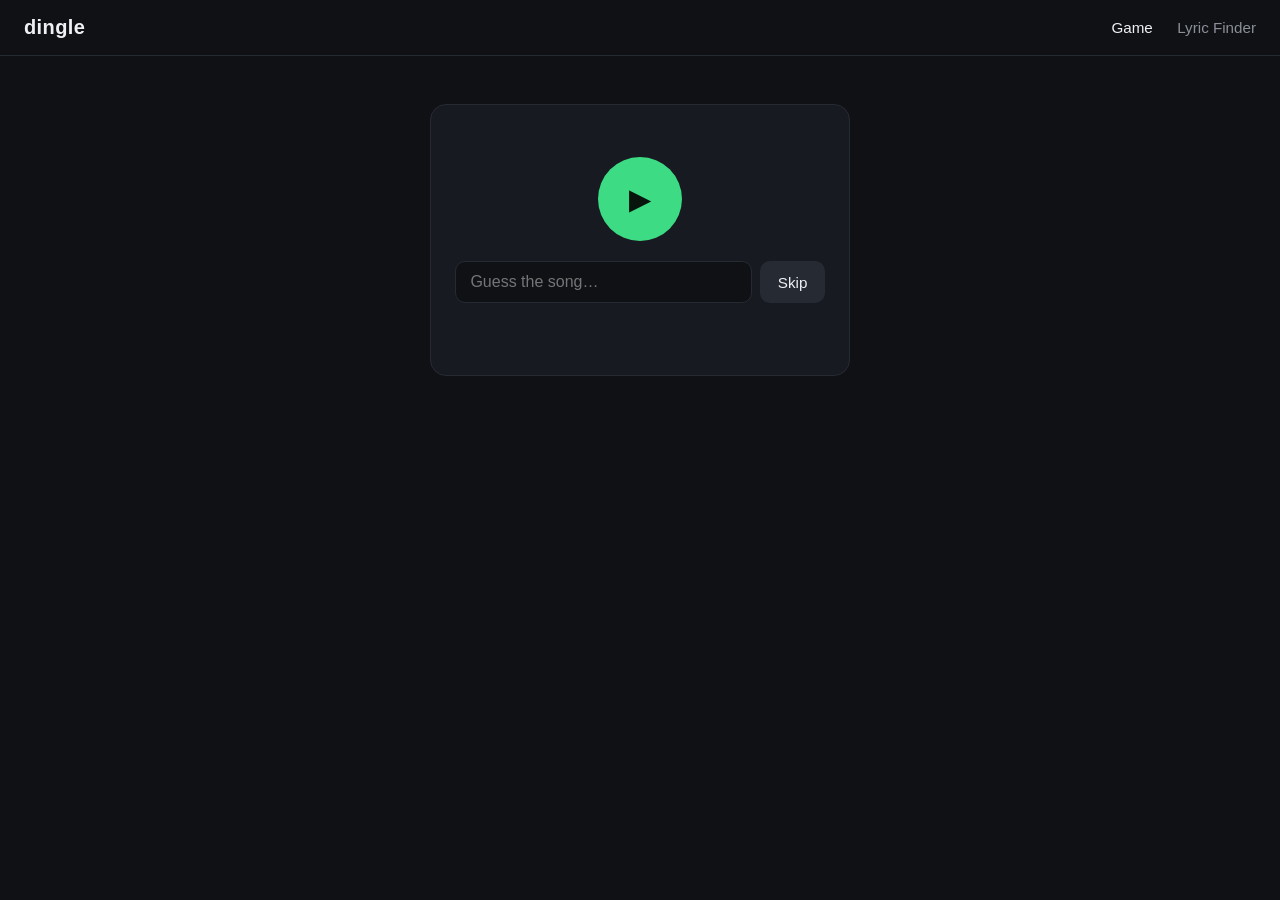
==== frontend/index.html @ 854626ac "initial build" ====
<!doctype html>
<html lang="en">
<head>
<meta charset="utf-8">
<meta name="viewport" content="width=device-width, initial-scale=1">
<title>dingle</title>
<link rel="stylesheet" href="style.css">
</head>
<body>
<header class="topbar">
  <span class="brand">dingle</span>
  <nav>
    <a href="index.html" class="active">Game</a>
    <a href="lyrics.html">Lyric Finder</a>
  </nav>
</header>

<main class="card">
  <div class="attempts" id="attempts"></div>

  <button id="playBtn" class="play-btn" aria-label="Play snippet">▶</button>

  <div class="guess-row">
    <div class="guess-field">
      <input id="guessInput" type="text" placeholder="Guess the song…" autocomplete="off">
      <ul id="suggestions" class="suggestions hidden"></ul>
    </div>
    <button id="skipBtn" class="secondary-btn">Skip</button>
  </div>

  <div id="feedback" class="feedback"></div>

  <div id="reveal" class="reveal hidden">
    <img id="revealCover" alt="">
    <div>
      <div id="revealTitle" class="reveal-title"></div>
      <div id="revealArtist" class="reveal-artist"></div>
    </div>
  </div>

  <button id="nextBtn" class="primary-btn hidden">Next song</button>
</main>

<audio id="player" preload="auto"></audio>
<script src="app.js"></script>
</body>
</html>
---- frontend/style.css ----
:root {
  --bg: #0f1115;
  --card: #171a21;
  --accent: #3ddc84;
  --text: #eef0f3;
  --muted: #8a8f98;
  --danger: #e5484d;
  --border: #262a33;
}

* { box-sizing: border-box; }

body {
  margin: 0;
  background: var(--bg);
  color: var(--text);
  font-family: -apple-system, BlinkMacSystemFont, "Segoe UI", sans-serif;
  min-height: 100vh;
}

.topbar {
  display: flex;
  align-items: center;
  justify-content: space-between;
  padding: 1rem 1.5rem;
  border-bottom: 1px solid var(--border);
}

.brand {
  font-weight: 700;
  font-size: 1.25rem;
  letter-spacing: 0.02em;
}

.topbar nav a {
  color: var(--muted);
  text-decoration: none;
  margin-left: 1.25rem;
  font-size: 0.95rem;
}

.topbar nav a.active,
.topbar nav a:hover {
  color: var(--text);
}

.card {
  max-width: 420px;
  margin: 3rem auto;
  padding: 2rem 1.5rem;
  background: var(--card);
  border: 1px solid var(--border);
  border-radius: 16px;
  display: flex;
  flex-direction: column;
  align-items: center;
  gap: 1.25rem;
}

.attempts {
  display: flex;
  gap: 0.4rem;
}

.attempts .pip {
  width: 28px;
  height: 6px;
  border-radius: 3px;
  background: var(--border);
}

.attempts .pip.used { background: var(--danger); }
.attempts .pip.success { background: var(--accent); }

.play-btn {
  width: 84px;
  height: 84px;
  border-radius: 50%;
  border: none;
  background: var(--accent);
  color: #08150d;
  font-size: 1.8rem;
  cursor: pointer;
}

.play-btn:disabled { opacity: 0.5; cursor: default; }

.guess-row {
  width: 100%;
  display: flex;
  gap: 0.5rem;
}

.guess-field {
  position: relative;
  flex: 1;
}

input[type="text"] {
  width: 100%;
  padding: 0.7rem 0.9rem;
  border-radius: 10px;
  border: 1px solid var(--border);
  background: #0f1115;
  color: var(--text);
  font-size: 1rem;
}

.suggestions {
  position: absolute;
  top: calc(100% + 4px);
  left: 0;
  right: 0;
  background: var(--card);
  border: 1px solid var(--border);
  border-radius: 10px;
  list-style: none;
  margin: 0;
  padding: 0.25rem;
  max-height: 220px;
  overflow-y: auto;
  z-index: 10;
}

.suggestions li {
  padding: 0.5rem 0.6rem;
  border-radius: 8px;
  cursor: pointer;
  font-size: 0.9rem;
}

.suggestions li:hover { background: var(--border); }

.hidden { display: none !important; }

.primary-btn, .secondary-btn {
  padding: 0.7rem 1.1rem;
  border-radius: 10px;
  border: none;
  font-size: 0.95rem;
  cursor: pointer;
}

.primary-btn { background: var(--accent); color: #08150d; width: 100%; }
.secondary-btn { background: var(--border); color: var(--text); }

.feedback {
  min-height: 1.2rem;
  font-size: 0.9rem;
  color: var(--muted);
}

.feedback.correct { color: var(--accent); }
.feedback.wrong { color: var(--danger); }

.reveal {
  display: flex;
  align-items: center;
  gap: 0.75rem;
  width: 100%;
}

.reveal img {
  width: 56px;
  height: 56px;
  border-radius: 8px;
}

.reveal-title { font-weight: 600; }
.reveal-artist { color: var(--muted); font-size: 0.9rem; }

.hint { color: var(--muted); font-size: 0.9rem; margin: 0; }

.results {
  list-style: none;
  margin: 0;
  padding: 0;
  width: 100%;
  display: flex;
  flex-direction: column;
  gap: 0.5rem;
}

.results li {
  display: flex;
  align-items: center;
  gap: 0.75rem;
  padding: 0.5rem;
  border: 1px solid var(--border);
  border-radius: 10px;
}

.results img {
  width: 44px;
  height: 44px;
  border-radius: 6px;
}
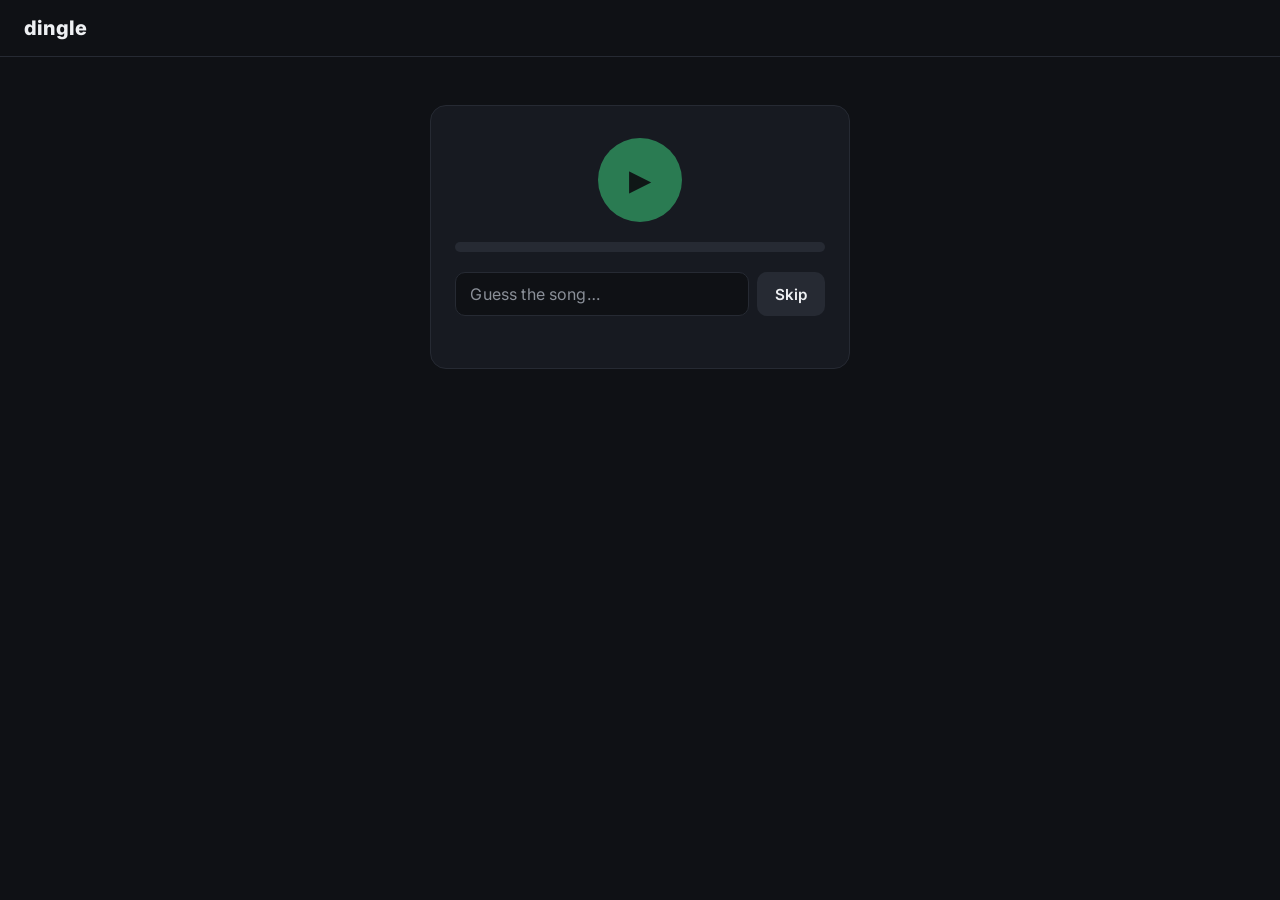
==== commit 02694e95: "youtube playback and updated UI" ====
--- a/frontend/index.html
+++ b/frontend/index.html
@@ -4,21 +4,24 @@
 <meta charset="utf-8">
 <meta name="viewport" content="width=device-width, initial-scale=1">
 <title>dingle</title>
+<link rel="preconnect" href="https://fonts.googleapis.com">
+<link rel="preconnect" href="https://fonts.gstatic.com" crossorigin>
+<link href="https://fonts.googleapis.com/css2?family=Inter:wght@400;500;600;700;800&display=swap" rel="stylesheet">
 <link rel="stylesheet" href="style.css">
 </head>
 <body>
 <header class="topbar">
   <span class="brand">dingle</span>
-  <nav>
-    <a href="index.html" class="active">Game</a>
-    <a href="lyrics.html">Lyric Finder</a>
-  </nav>
 </header>
 
 <main class="card">
-  <div class="attempts" id="attempts"></div>
+  <button id="playBtn" class="play-btn" aria-label="Play snippet">▶</button>
 
-  <button id="playBtn" class="play-btn" aria-label="Play snippet">▶</button>
+  <div id="progressBar" class="progress-bar">
+    <div id="progressTarget" class="progress-target"></div>
+    <div id="progressFill" class="progress-fill"></div>
+    <div id="progressTicks" class="progress-ticks"></div>
+  </div>
 
   <div class="guess-row">
     <div class="guess-field">
@@ -28,20 +31,25 @@
     <button id="skipBtn" class="secondary-btn">Skip</button>
   </div>
 
-  <div id="feedback" class="feedback"></div>
+  <div id="revealSection" class="reveal-section">
+    <div class="reveal-section-inner">
+      <div id="reveal" class="reveal">
+        <img id="revealCover" alt="">
+        <div>
+          <div id="revealTitle" class="reveal-title"></div>
+          <div id="revealArtist" class="reveal-artist"></div>
+        </div>
+        <button id="retryAudioBtn" class="remove-btn" title="Wrong audio — try another match">🔄</button>
+        <button id="removeSongBtn" class="remove-btn" title="Remove this song from the pool">✕</button>
+      </div>
 
-  <div id="reveal" class="reveal hidden">
-    <img id="revealCover" alt="">
-    <div>
-      <div id="revealTitle" class="reveal-title"></div>
-      <div id="revealArtist" class="reveal-artist"></div>
+      <button id="nextBtn" class="primary-btn">Next song</button>
     </div>
   </div>
-
-  <button id="nextBtn" class="primary-btn hidden">Next song</button>
 </main>
 
-<audio id="player" preload="auto"></audio>
+<div id="ytPlayer" class="yt-player"></div>
+<script src="https://www.youtube.com/iframe_api"></script>
 <script src="app.js"></script>
 </body>
 </html>
--- a/frontend/style.css
+++ b/frontend/style.css
@@ -4,44 +4,41 @@
   --accent: #3ddc84;
   --text: #eef0f3;
   --muted: #8a8f98;
-  --danger: #e5484d;
   --border: #262a33;
 }
 
 * { box-sizing: border-box; }
+
+.yt-player {
+  position: fixed;
+  bottom: 0;
+  left: 0;
+  width: 1px;
+  height: 1px;
+  overflow: hidden;
+  opacity: 0;
+  pointer-events: none;
+}
 
 body {
   margin: 0;
   background: var(--bg);
   color: var(--text);
-  font-family: -apple-system, BlinkMacSystemFont, "Segoe UI", sans-serif;
+  font-family: "Inter", -apple-system, BlinkMacSystemFont, "Segoe UI", sans-serif;
   min-height: 100vh;
 }
 
 .topbar {
   display: flex;
   align-items: center;
-  justify-content: space-between;
   padding: 1rem 1.5rem;
   border-bottom: 1px solid var(--border);
 }
 
 .brand {
-  font-weight: 700;
+  font-weight: 800;
   font-size: 1.25rem;
-  letter-spacing: 0.02em;
-}
-
-.topbar nav a {
-  color: var(--muted);
-  text-decoration: none;
-  margin-left: 1.25rem;
-  font-size: 0.95rem;
-}
-
-.topbar nav a.active,
-.topbar nav a:hover {
-  color: var(--text);
+  letter-spacing: 0.01em;
 }
 
 .card {
@@ -56,21 +53,6 @@
   align-items: center;
   gap: 1.25rem;
 }
-
-.attempts {
-  display: flex;
-  gap: 0.4rem;
-}
-
-.attempts .pip {
-  width: 28px;
-  height: 6px;
-  border-radius: 3px;
-  background: var(--border);
-}
-
-.attempts .pip.used { background: var(--danger); }
-.attempts .pip.success { background: var(--accent); }
 
 .play-btn {
   width: 84px;
@@ -81,9 +63,73 @@
   color: #08150d;
   font-size: 1.8rem;
   cursor: pointer;
+  transition: transform 0.15s ease;
 }
 
 .play-btn:disabled { opacity: 0.5; cursor: default; }
+.play-btn:active { transform: scale(0.92); }
+
+.play-btn.playing {
+  animation: pulse 1s ease-in-out infinite;
+}
+
+@keyframes pulse {
+  0%, 100% { box-shadow: 0 0 0 0 rgba(61, 220, 132, 0.5); }
+  50% { box-shadow: 0 0 0 10px rgba(61, 220, 132, 0); }
+}
+
+.progress-bar {
+  position: relative;
+  width: 100%;
+  height: 10px;
+  background: var(--border);
+  border-radius: 999px;
+  overflow: hidden;
+  transition: opacity 0.32s ease;
+}
+
+.progress-bar.leaving {
+  opacity: 0;
+}
+
+.progress-target {
+  position: absolute;
+  top: 0;
+  bottom: 0;
+  left: 0;
+  width: 0%;
+  background: rgba(255, 255, 255, 0.1);
+}
+
+.progress-fill {
+  position: relative;
+  height: 100%;
+  width: 0%;
+  background: var(--accent);
+}
+
+.progress-fill.smooth {
+  transition: width 0.15s linear;
+}
+
+.progress-fill.full {
+  border-top-right-radius: 999px;
+  border-bottom-right-radius: 999px;
+}
+
+.progress-ticks {
+  position: absolute;
+  inset: 0;
+}
+
+.progress-tick {
+  position: absolute;
+  top: 0;
+  bottom: 0;
+  width: 2px;
+  background: var(--card);
+  transform: translateX(-1px);
+}
 
 .guess-row {
   width: 100%;
@@ -103,7 +149,22 @@
   border: 1px solid var(--border);
   background: #0f1115;
   color: var(--text);
+  font-family: inherit;
   font-size: 1rem;
+  font-weight: 500;
+  letter-spacing: 0.01em;
+  transition: border-color 0.15s ease, box-shadow 0.15s ease;
+}
+
+input[type="text"]::placeholder {
+  color: var(--muted);
+  font-weight: 400;
+}
+
+input[type="text"]:focus {
+  outline: none;
+  border-color: var(--accent);
+  box-shadow: 0 0 0 3px rgba(61, 220, 132, 0.15);
 }
 
 .suggestions {
@@ -127,6 +188,8 @@
   border-radius: 8px;
   cursor: pointer;
   font-size: 0.9rem;
+  font-weight: 500;
+  transition: background 0.1s ease;
 }
 
 .suggestions li:hover { background: var(--border); }
@@ -137,21 +200,19 @@
   padding: 0.7rem 1.1rem;
   border-radius: 10px;
   border: none;
+  font-family: inherit;
   font-size: 0.95rem;
-  cursor: pointer;
+  font-weight: 600;
+  letter-spacing: 0.01em;
+  cursor: pointer;
+  transition: filter 0.15s ease, background 0.15s ease, transform 0.1s ease;
 }
 
 .primary-btn { background: var(--accent); color: #08150d; width: 100%; }
+.primary-btn:hover { filter: brightness(1.08); }
 .secondary-btn { background: var(--border); color: var(--text); }
-
-.feedback {
-  min-height: 1.2rem;
-  font-size: 0.9rem;
-  color: var(--muted);
-}
-
-.feedback.correct { color: var(--accent); }
-.feedback.wrong { color: var(--danger); }
+.secondary-btn:hover { background: #323744; }
+.primary-btn:active, .secondary-btn:active { transform: scale(0.97); }
 
 .reveal {
   display: flex;
@@ -166,32 +227,69 @@
   border-radius: 8px;
 }
 
-.reveal-title { font-weight: 600; }
-.reveal-artist { color: var(--muted); font-size: 0.9rem; }
-
-.hint { color: var(--muted); font-size: 0.9rem; margin: 0; }
-
-.results {
-  list-style: none;
-  margin: 0;
-  padding: 0;
-  width: 100%;
+.reveal-title { font-weight: 600; font-size: 1.02rem; }
+.reveal-artist { color: var(--muted); font-size: 0.9rem; font-weight: 500; }
+
+/* The reveal + next-song button used to just display:none in and out, which
+   snapped the whole card's height instantly. Wrapping them in a grid row
+   that animates between 0fr and 1fr lets the actual box height (not just
+   opacity) collapse and expand smoothly — the standard trick for animating
+   "auto" height in CSS. overflow:hidden clips the content while collapsed;
+   min-height:0 on the inner wrapper is what lets the row actually reach 0. */
+.reveal-section {
+  width: 100%;
+  overflow: hidden;
+  display: grid;
+  grid-template-rows: 0fr;
+  transition: grid-template-rows 0.36s cubic-bezier(0.4, 0, 0.2, 1);
+}
+
+.reveal-section.expanded {
+  grid-template-rows: 1fr;
+}
+
+.reveal-section-inner {
   display: flex;
   flex-direction: column;
-  gap: 0.5rem;
-}
-
-.results li {
-  display: flex;
-  align-items: center;
-  gap: 0.75rem;
-  padding: 0.5rem;
-  border: 1px solid var(--border);
-  border-radius: 10px;
-}
-
-.results img {
-  width: 44px;
-  height: 44px;
-  border-radius: 6px;
-}
+  gap: 1.25rem;
+  min-height: 0;
+  opacity: 0;
+  transform: translateY(-8px);
+  transition: opacity 0.28s ease, transform 0.28s ease;
+}
+
+.reveal-section.expanded .reveal-section-inner {
+  opacity: 1;
+  transform: translateY(0);
+  transition-delay: 0.08s;
+}
+
+@keyframes revealPopIn {
+  0% { opacity: 0; transform: scale(0.55) rotate(-8deg); }
+  65% { opacity: 1; transform: scale(1.08) rotate(2deg); }
+  100% { opacity: 1; transform: scale(1) rotate(0deg); }
+}
+
+/* The cover art gets an extra little bounce on top of the section's own
+   fade-in, so the correct answer feels like a small reward, not just a
+   panel sliding open. */
+.reveal-section.expanded .reveal img {
+  animation: revealPopIn 0.5s cubic-bezier(0.34, 1.56, 0.64, 1) both;
+  animation-delay: 0.16s;
+}
+
+.remove-btn {
+  margin-left: auto;
+  width: 32px;
+  height: 32px;
+  flex-shrink: 0;
+  border: none;
+  border-radius: 50%;
+  background: var(--border);
+  color: var(--muted);
+  cursor: pointer;
+  font-size: 0.9rem;
+}
+
+.remove-btn:hover { background: #3a1f24; color: #ff8a8a; }
+.remove-btn:disabled { opacity: 0.5; cursor: default; }
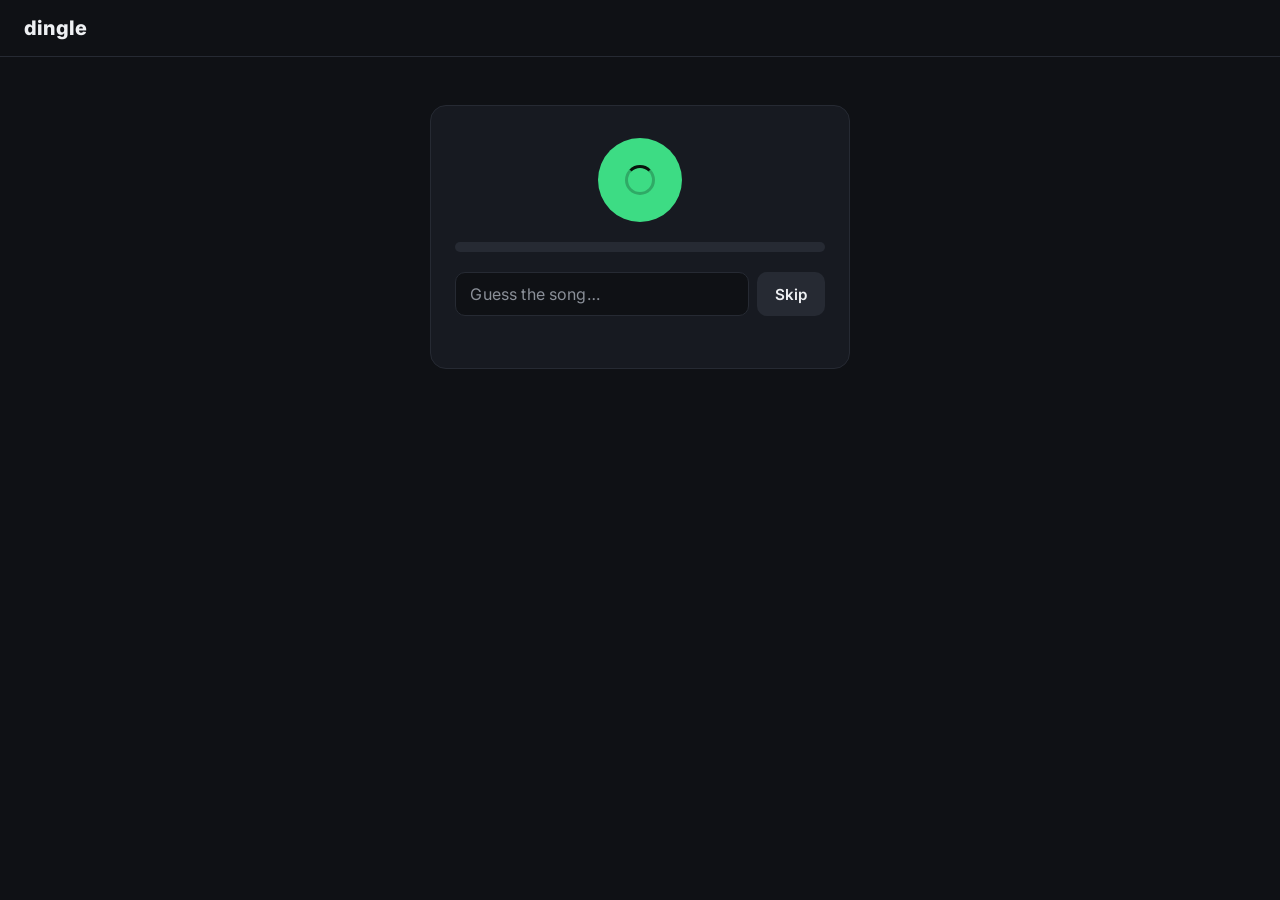
==== commit 78dd14e6: "fix offset playback accuracy, spinner, preload art" ====
--- a/frontend/index.html
+++ b/frontend/index.html
@@ -15,7 +15,10 @@
 </header>
 
 <main class="card">
-  <button id="playBtn" class="play-btn" aria-label="Play snippet">▶</button>
+  <button id="playBtn" class="play-btn" aria-label="Play snippet">
+    <span id="playIcon" class="play-icon">▶</span>
+    <span class="play-spinner"></span>
+  </button>
 
   <div id="progressBar" class="progress-bar">
     <div id="progressTarget" class="progress-target"></div>
@@ -43,6 +46,19 @@
         <button id="removeSongBtn" class="remove-btn" title="Remove this song from the pool">✕</button>
       </div>
 
+      <div class="offset-editor">
+        <div class="offset-top-row">
+          <span class="offset-label">Snippet start: <span id="offsetValue">0.0s</span></span>
+          <button id="previewFirstHintBtn" class="offset-btn" title="Play exactly what the first hint sounds like">▶ 0.2s hint</button>
+        </div>
+        <div class="offset-controls">
+          <button id="offsetMinusBig" class="offset-btn" title="-0.5s">−0.5</button>
+          <button id="offsetMinus" class="offset-btn" title="-0.1s">−0.1</button>
+          <button id="offsetPlus" class="offset-btn" title="+0.1s">+0.1</button>
+          <button id="offsetPlusBig" class="offset-btn" title="+0.5s">+0.5</button>
+        </div>
+      </div>
+
       <button id="nextBtn" class="primary-btn">Next song</button>
     </div>
   </div>
--- a/frontend/style.css
+++ b/frontend/style.css
@@ -64,6 +64,9 @@
   font-size: 1.8rem;
   cursor: pointer;
   transition: transform 0.15s ease;
+  display: flex;
+  align-items: center;
+  justify-content: center;
 }
 
 .play-btn:disabled { opacity: 0.5; cursor: default; }
@@ -76,6 +79,32 @@
 @keyframes pulse {
   0%, 100% { box-shadow: 0 0 0 0 rgba(61, 220, 132, 0.5); }
   50% { box-shadow: 0 0 0 10px rgba(61, 220, 132, 0); }
+}
+
+.play-spinner { display: none; }
+
+/* Loading (round fetching / offset priming): swap the icon for a spinner and
+   keep the button at full opacity so the spinner itself reads as "working",
+   not "disabled/dead" the way the plain dimmed state does. */
+.play-btn.loading {
+  opacity: 1;
+  cursor: wait;
+}
+
+.play-btn.loading .play-icon { display: none; }
+
+.play-btn.loading .play-spinner {
+  display: block;
+  width: 30px;
+  height: 30px;
+  border: 3px solid rgba(8, 21, 13, 0.25);
+  border-top-color: #08150d;
+  border-radius: 50%;
+  animation: spin 0.7s linear infinite;
+}
+
+@keyframes spin {
+  to { transform: rotate(360deg); }
 }
 
 .progress-bar {
@@ -293,3 +322,53 @@
 
 .remove-btn:hover { background: #3a1f24; color: #ff8a8a; }
 .remove-btn:disabled { opacity: 0.5; cursor: default; }
+
+.offset-editor {
+  display: flex;
+  flex-direction: column;
+  gap: 0.5rem;
+  width: 100%;
+  padding: 0.6rem 0.75rem;
+  background: rgba(255, 255, 255, 0.03);
+  border: 1px solid var(--border);
+  border-radius: 10px;
+}
+
+.offset-top-row {
+  display: flex;
+  align-items: center;
+  justify-content: space-between;
+  gap: 0.5rem;
+}
+
+.offset-label {
+  font-size: 0.85rem;
+  color: var(--muted);
+  font-weight: 500;
+}
+
+.offset-label span {
+  color: var(--text);
+  font-weight: 700;
+}
+
+.offset-controls {
+  display: flex;
+  gap: 0.35rem;
+}
+
+.offset-btn {
+  padding: 0.35rem 0.55rem;
+  border-radius: 8px;
+  border: none;
+  background: var(--border);
+  color: var(--text);
+  font-family: inherit;
+  font-size: 0.78rem;
+  font-weight: 700;
+  cursor: pointer;
+  transition: background 0.15s ease, transform 0.1s ease;
+}
+
+.offset-btn:hover { background: #323744; }
+.offset-btn:active { transform: scale(0.95); }
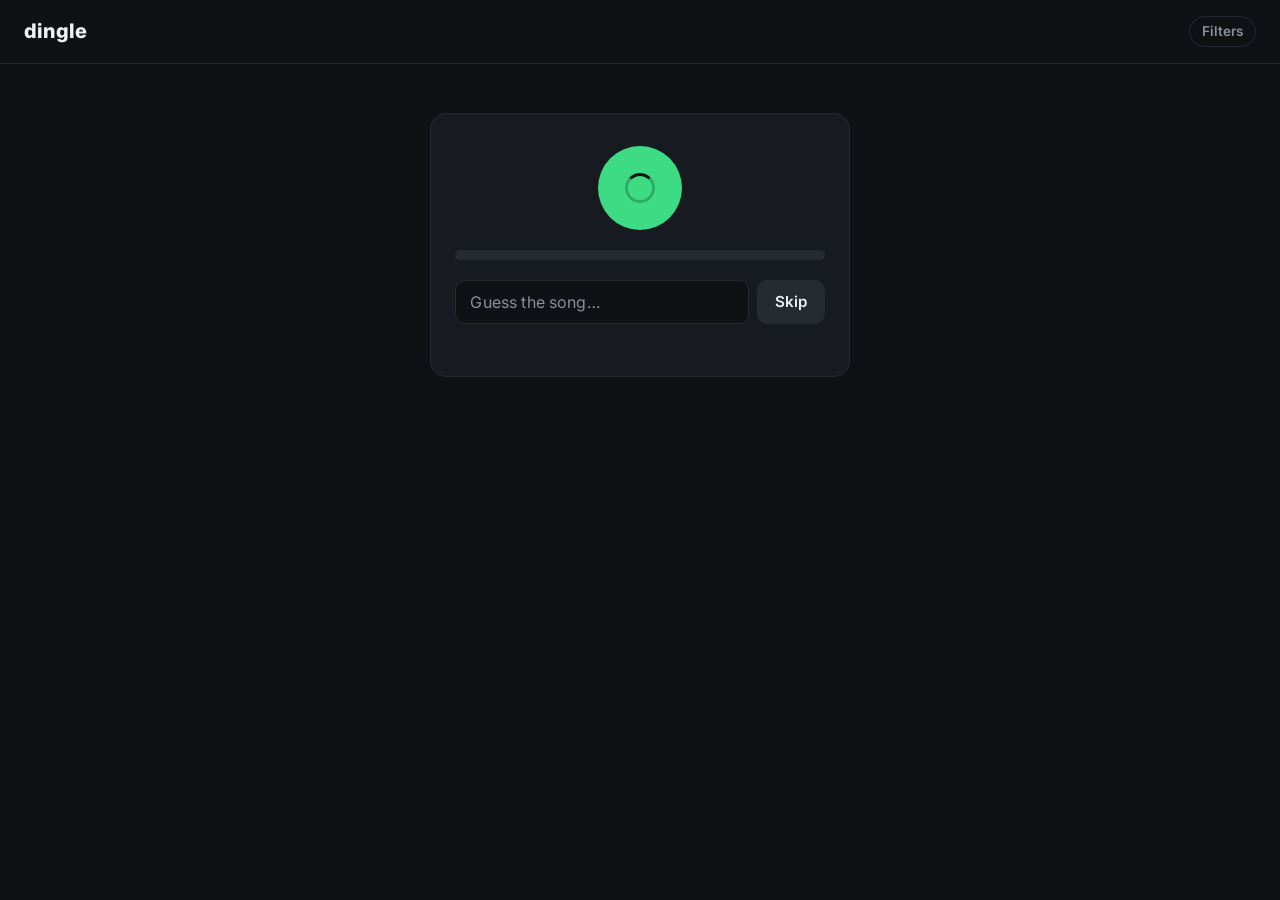
==== commit c5478749: "era and genre filters and song cleanup" ====
--- a/frontend/index.html
+++ b/frontend/index.html
@@ -12,7 +12,35 @@
 <body>
 <header class="topbar">
   <span class="brand">dingle</span>
+  <button id="filtersBtn" class="filters-btn" aria-expanded="false">
+    Filters<span id="filtersCount" class="filters-count hidden"></span>
+  </button>
 </header>
+
+<div id="filterPanel" class="filter-panel">
+  <div class="filter-panel-inner">
+    <div class="filter-group">
+      <div class="filter-group-head">
+        <span class="filter-group-title">Era</span>
+        <button class="filter-all" data-group="era">All</button>
+      </div>
+      <div id="eraChips" class="chip-row"></div>
+    </div>
+
+    <div class="filter-group">
+      <div class="filter-group-head">
+        <span class="filter-group-title">Genre</span>
+        <button class="filter-all" data-group="genre">All</button>
+      </div>
+      <div id="genreChips" class="chip-row"></div>
+    </div>
+
+    <div class="filter-footer">
+      <span id="filterSummary" class="filter-summary"></span>
+      <span id="filterNote" class="filter-note"></span>
+    </div>
+  </div>
+</div>
 
 <main class="card">
   <button id="playBtn" class="play-btn" aria-label="Play snippet">
@@ -26,12 +54,12 @@
     <div id="progressTicks" class="progress-ticks"></div>
   </div>
 
-  <div class="guess-row">
+  <div id="guessRow" class="guess-row">
     <div class="guess-field">
       <input id="guessInput" type="text" placeholder="Guess the song…" autocomplete="off">
       <ul id="suggestions" class="suggestions hidden"></ul>
     </div>
-    <button id="skipBtn" class="secondary-btn">Skip</button>
+    <button id="actionBtn" class="secondary-btn"><span id="actionLabel">Skip</span></button>
   </div>
 
   <div id="revealSection" class="reveal-section">
@@ -58,8 +86,6 @@
           <button id="offsetPlusBig" class="offset-btn" title="+0.5s">+0.5</button>
         </div>
       </div>
-
-      <button id="nextBtn" class="primary-btn">Next song</button>
     </div>
   </div>
 </main>
--- a/frontend/style.css
+++ b/frontend/style.css
@@ -31,8 +31,161 @@
 .topbar {
   display: flex;
   align-items: center;
+  justify-content: space-between;
   padding: 1rem 1.5rem;
   border-bottom: 1px solid var(--border);
+}
+
+.filters-btn {
+  display: inline-flex;
+  align-items: center;
+  gap: 0.4rem;
+  padding: 0.4rem 0.75rem;
+  border-radius: 999px;
+  border: 1px solid var(--border);
+  background: transparent;
+  color: var(--muted);
+  font-family: inherit;
+  font-size: 0.85rem;
+  font-weight: 600;
+  cursor: pointer;
+  transition: color 0.15s ease, border-color 0.15s ease, background 0.15s ease;
+}
+
+.filters-btn:hover {
+  color: var(--text);
+  border-color: #3a4150;
+}
+
+/* Lit up whenever a filter is actually narrowing the pool, so it's obvious at
+   a glance that the song list is restricted — otherwise it's easy to forget a
+   filter is on and think the pool is broken. */
+.filters-btn.active {
+  color: var(--accent);
+  border-color: var(--accent);
+  background: rgba(61, 220, 132, 0.08);
+}
+
+.filters-count {
+  font-size: 0.75rem;
+  font-weight: 700;
+  opacity: 0.9;
+}
+
+/* Same 0fr/1fr height trick the reveal uses, so the panel slides rather than
+   snapping the layout. */
+.filter-panel {
+  display: grid;
+  grid-template-rows: 0fr;
+  overflow: hidden;
+  border-bottom: 1px solid transparent;
+  transition: grid-template-rows 0.3s cubic-bezier(0.4, 0, 0.2, 1),
+              border-color 0.3s ease;
+}
+
+.filter-panel.open {
+  grid-template-rows: 1fr;
+  border-bottom-color: var(--border);
+}
+
+.filter-panel-inner {
+  min-height: 0;
+  display: flex;
+  flex-direction: column;
+  gap: 1rem;
+  max-width: 420px;
+  margin: 0 auto;
+  width: 100%;
+  padding: 0 1.5rem;
+  opacity: 0;
+  transition: opacity 0.18s ease, padding 0.3s cubic-bezier(0.4, 0, 0.2, 1);
+}
+
+.filter-panel.open .filter-panel-inner {
+  opacity: 1;
+  padding: 1.1rem 1.5rem 1.25rem;
+  transition-delay: 0.06s;
+}
+
+.filter-group-head {
+  display: flex;
+  align-items: baseline;
+  justify-content: space-between;
+  margin-bottom: 0.5rem;
+}
+
+.filter-group-title {
+  font-size: 0.7rem;
+  font-weight: 700;
+  letter-spacing: 0.08em;
+  text-transform: uppercase;
+  color: var(--muted);
+}
+
+.filter-all {
+  border: none;
+  background: none;
+  color: var(--muted);
+  font-family: inherit;
+  font-size: 0.75rem;
+  font-weight: 600;
+  cursor: pointer;
+  padding: 0;
+  transition: color 0.15s ease;
+}
+
+.filter-all:hover { color: var(--accent); }
+
+.chip-row {
+  display: flex;
+  flex-wrap: wrap;
+  gap: 0.4rem;
+}
+
+/* Off state is deliberately dim and hollow; on state gets the accent border
+   and tint, so on/off reads instantly without needing a checkbox. */
+.chip {
+  padding: 0.4rem 0.7rem;
+  border-radius: 999px;
+  border: 1px solid var(--border);
+  background: transparent;
+  color: var(--muted);
+  font-family: inherit;
+  font-size: 0.82rem;
+  font-weight: 600;
+  cursor: pointer;
+  transition: background 0.15s ease, border-color 0.15s ease,
+              color 0.15s ease, transform 0.1s ease;
+}
+
+.chip:hover { border-color: #3a4150; color: var(--text); }
+.chip:active { transform: scale(0.95); }
+
+.chip.on {
+  border-color: var(--accent);
+  color: var(--accent);
+  background: rgba(61, 220, 132, 0.1);
+}
+
+.filter-footer {
+  display: flex;
+  align-items: baseline;
+  justify-content: space-between;
+  gap: 0.75rem;
+  border-top: 1px solid var(--border);
+  padding-top: 0.75rem;
+}
+
+.filter-summary {
+  font-size: 0.8rem;
+  font-weight: 600;
+  color: var(--text);
+}
+
+.filter-note {
+  font-size: 0.75rem;
+  color: var(--muted);
+  text-align: right;
 }
 
 .brand {
@@ -114,11 +267,6 @@
   background: var(--border);
   border-radius: 999px;
   overflow: hidden;
-  transition: opacity 0.32s ease;
-}
-
-.progress-bar.leaving {
-  opacity: 0;
 }
 
 .progress-target {
@@ -141,6 +289,14 @@
   transition: width 0.15s linear;
 }
 
+/* Leaving a round: the track stays put and only the green progress animates
+   out — draining back to empty while fading, rather than the whole bar
+   blinking away. */
+.progress-fill.draining {
+  transition: width 0.32s cubic-bezier(0.4, 0, 0.2, 1), opacity 0.32s ease;
+  opacity: 0;
+}
+
 .progress-fill.full {
   border-top-right-radius: 999px;
   border-bottom-right-radius: 999px;
@@ -164,6 +320,42 @@
   width: 100%;
   display: flex;
   gap: 0.5rem;
+}
+
+/* One button carries the whole round: Skip → Give up → Next song. Once the
+   round is over the guess field is useless, so it's dropped and the button
+   takes the full width. The row is also reordered below the reveal, so you
+   read the song you got, then the action to move on — rather than being
+   offered "Next song" above the answer. */
+.card.game-over .guess-field {
+  display: none;
+}
+
+.card.game-over .guess-row {
+  order: 1;
+}
+
+/* The row changes role at the round boundary — losing the guess field, going
+   full width, jumping below the reveal. None of that is animatable, so it
+   cross-fades instead: fade out, rearrange while invisible, fade back in.
+   This is also what gives "Next song" its fade-away, now that it no longer
+   sits inside the reveal section and can't inherit that collapse. */
+.guess-row {
+  transition: opacity 0.2s ease;
+}
+
+.guess-row.swapping {
+  opacity: 0;
+}
+
+/* Skip → Give up keeps the layout identical, so only the word crossfades —
+   swapping the text outright reads as a glitch. */
+#actionLabel {
+  transition: opacity 0.12s ease;
+}
+
+#actionBtn.label-swap #actionLabel {
+  opacity: 0;
 }
 
 .guess-field {
@@ -266,7 +458,16 @@
    "auto" height in CSS. overflow:hidden clips the content while collapsed;
    min-height:0 on the inner wrapper is what lets the row actually reach 0. */
 .reveal-section {
-  width: 100%;
+  /* Widen the clip box 8px past the content on each side (and pull it back
+     with negative margins, so the content box and layout are unchanged). The
+     cover art sits flush against the left edge and its pop-in scales/rotates
+     ~5px past that — without this slack, overflow:hidden shaves the corners.
+     Horizontal only: vertical padding would stop the row collapsing to 0. */
+  width: calc(100% + 16px);
+  margin-left: -8px;
+  margin-right: -8px;
+  padding-left: 8px;
+  padding-right: 8px;
   overflow: hidden;
   display: grid;
   grid-template-rows: 0fr;
@@ -275,6 +476,14 @@
 
 .reveal-section.expanded {
   grid-template-rows: 1fr;
+}
+
+/* Applied once the expand has finished. The clip above is only needed while
+   the row height is animating; keeping it afterwards also clips the cover's
+   pop-in, which scales past 1 and rotates, so its corners got sliced against
+   the section edge. Released here, re-applied the moment a collapse starts. */
+.reveal-section.settled {
+  overflow: visible;
 }
 
 .reveal-section-inner {
@@ -284,13 +493,20 @@
   min-height: 0;
   opacity: 0;
   transform: translateY(-8px);
-  transition: opacity 0.28s ease, transform 0.28s ease;
+  /* Collapse direction: fade out quickly. The wrapper's overflow:hidden clips
+     from the bottom as the row shrinks, so the content has to be invisible
+     before the clip edge reaches the artwork — otherwise you watch the cover
+     get sliced off mid-fade. At this speed it's gone well before the row is
+     short enough to touch it. */
+  transition: opacity 0.14s ease, transform 0.14s ease;
 }
 
 .reveal-section.expanded .reveal-section-inner {
   opacity: 1;
   transform: translateY(0);
-  transition-delay: 0.08s;
+  /* Expand direction keeps the slower, delayed settle — nothing is being
+     clipped on the way in, since the row grows ahead of the content. */
+  transition: opacity 0.28s ease 0.08s, transform 0.28s ease 0.08s;
 }
 
 @keyframes revealPopIn {
@@ -305,6 +521,28 @@
 .reveal-section.expanded .reveal img {
   animation: revealPopIn 0.5s cubic-bezier(0.34, 1.56, 0.64, 1) both;
   animation-delay: 0.16s;
+  /* Grow downward from the top edge rather than outward from the centre.
+     There's no vertical slack in the clip box (adding any would stop the row
+     collapsing to 0), so a centre-origin scale pushes the artwork above the
+     section and gets its top shaved off. */
+  transform-origin: top center;
+}
+
+/* Curation tools (remove song, re-find audio, snippet-offset editor) are for
+   tuning the song pool, not for players. Hidden by default and only revealed
+   when the page is opened with ?test — defaulting to hidden means a script
+   error can never leak them into the public UI. */
+.remove-btn,
+.offset-editor {
+  display: none;
+}
+
+body.dev .remove-btn {
+  display: inline-block;
+}
+
+body.dev .offset-editor {
+  display: flex;
 }
 
 .remove-btn {
@@ -324,7 +562,9 @@
 .remove-btn:disabled { opacity: 0.5; cursor: default; }
 
 .offset-editor {
-  display: flex;
+  /* display is intentionally not set here — it's `none` by default and
+     switched to flex by `body.dev` above. Declaring it here would win the
+     cascade (same specificity, later in the file) and leak the tools. */
   flex-direction: column;
   gap: 0.5rem;
   width: 100%;
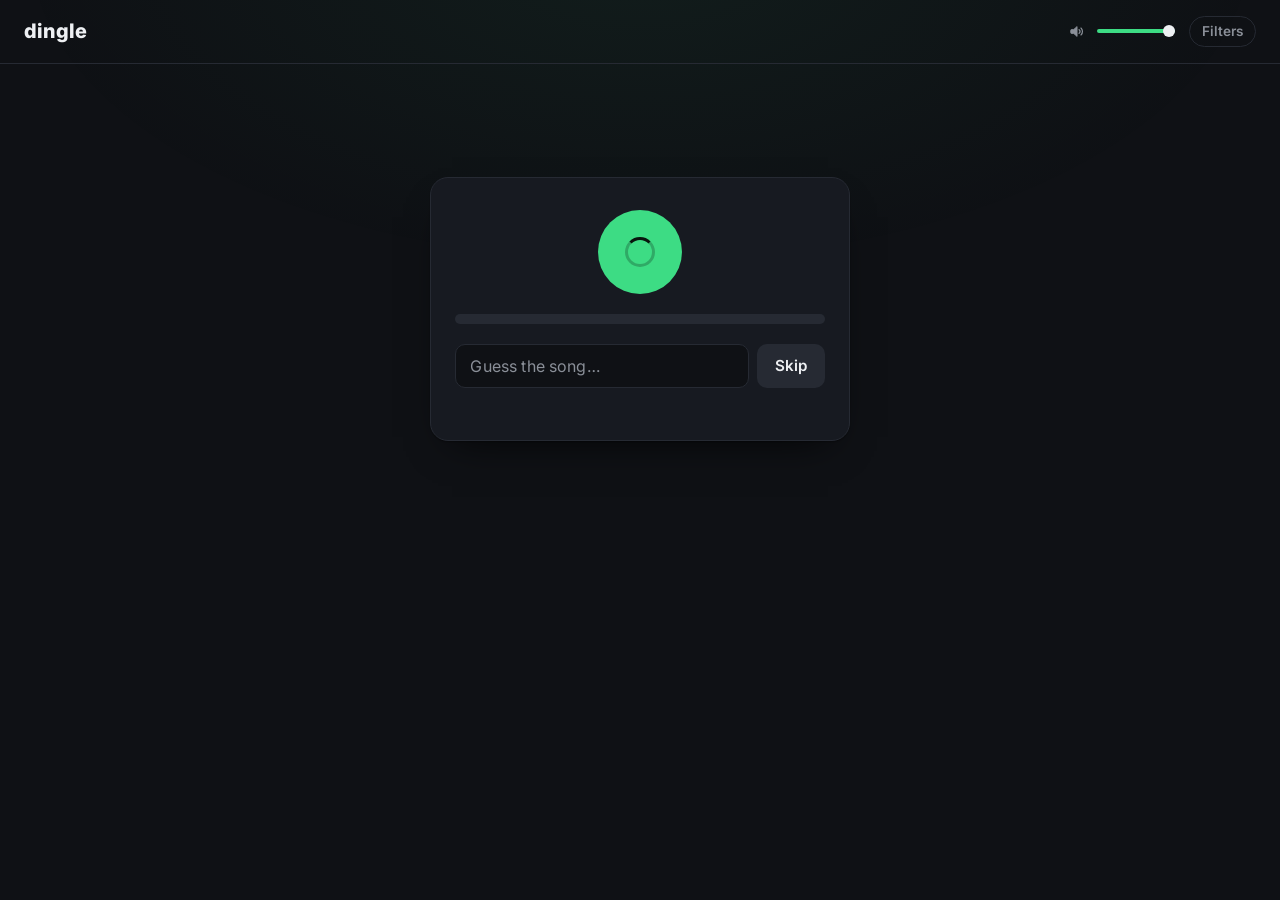
==== commit ee98a82d: "fix offset playback timing, volume control, and UI" ====
--- a/frontend/index.html
+++ b/frontend/index.html
@@ -4,6 +4,8 @@
 <meta charset="utf-8">
 <meta name="viewport" content="width=device-width, initial-scale=1">
 <title>dingle</title>
+<meta name="theme-color" content="#0f1115">
+<link rel="icon" href="data:image/svg+xml,%3Csvg xmlns='http://www.w3.org/2000/svg' viewBox='0 0 32 32'%3E%3Crect width='32' height='32' rx='8' fill='%230f1115'/%3E%3Ccircle cx='16' cy='16' r='9' fill='%233ddc84'/%3E%3Cpath d='M13.6 11.8l6.2 4.2-6.2 4.2z' fill='%230f1115'/%3E%3C/svg%3E">
 <link rel="preconnect" href="https://fonts.googleapis.com">
 <link rel="preconnect" href="https://fonts.gstatic.com" crossorigin>
 <link href="https://fonts.googleapis.com/css2?family=Inter:wght@400;500;600;700;800&display=swap" rel="stylesheet">
@@ -12,9 +14,25 @@
 <body>
 <header class="topbar">
   <span class="brand">dingle</span>
-  <button id="filtersBtn" class="filters-btn" aria-expanded="false">
-    Filters<span id="filtersCount" class="filters-count hidden"></span>
-  </button>
+  <div class="topbar-right">
+    <div class="volume">
+      <button id="volumeBtn" class="volume-btn" aria-label="Mute">
+        <svg id="volumeIcon" class="volume-icon level-2" viewBox="0 0 20 20" aria-hidden="true">
+          <path class="vol-cone"
+                d="M9.5 4.2 L5.6 7.6 H3.2 A1.2 1.2 0 0 0 2 8.8 v2.4 A1.2 1.2 0 0 0 3.2 12.4 H5.6 L9.5 15.8 Z"/>
+          <path class="vol-wave vol-wave-1" d="M11.9 7.9 a2.6 2.6 0 0 1 0 4.2"/>
+          <path class="vol-wave vol-wave-2" d="M14.2 6 a6 6 0 0 1 0 8"/>
+          <path class="vol-slash" d="M12.6 7.8 L17 12.2"/>
+          <path class="vol-slash" d="M17 7.8 L12.6 12.2"/>
+        </svg>
+      </button>
+      <input id="volumeSlider" class="volume-slider" type="range"
+             min="0" max="100" step="1" value="100" aria-label="Volume">
+    </div>
+    <button id="filtersBtn" class="filters-btn" aria-expanded="false">
+      Filters<span id="filtersCount" class="filters-count hidden"></span>
+    </button>
+  </div>
 </header>
 
 <div id="filterPanel" class="filter-panel">
--- a/frontend/style.css
+++ b/frontend/style.css
@@ -28,12 +28,172 @@
   min-height: 100vh;
 }
 
+/* A single wide, very low-opacity wash behind everything. Without it the page
+   is one flat fill and the card has nothing to sit on; with it the card reads
+   as lit from above. Fixed so it doesn't travel when the filter drawer opens. */
+body::before {
+  content: "";
+  position: fixed;
+  inset: 0;
+  z-index: 0;
+  pointer-events: none;
+  background: radial-gradient(58rem 30rem at 50% -6%, rgba(61, 220, 132, 0.06), transparent 68%);
+}
+
+.topbar,
+.filter-panel,
+.card {
+  position: relative;
+  z-index: 1;
+}
+
 .topbar {
   display: flex;
   align-items: center;
   justify-content: space-between;
   padding: 1rem 1.5rem;
   border-bottom: 1px solid var(--border);
+}
+
+.topbar-right {
+  display: flex;
+  align-items: center;
+  gap: 0.75rem;
+}
+
+.volume {
+  display: flex;
+  align-items: center;
+  gap: 0.35rem;
+}
+
+.volume-btn {
+  border: none;
+  background: transparent;
+  padding: 0;
+  width: 1.5rem;
+  height: 1.5rem;
+  line-height: 1;
+  cursor: pointer;
+  display: flex;
+  align-items: center;
+  justify-content: center;
+  color: var(--muted);
+  transition: color 0.15s ease, transform 0.15s ease;
+}
+
+.volume-btn:hover { color: var(--text); }
+.volume-btn:active { transform: scale(0.88); }
+
+/* Drawn rather than an emoji so it inherits the type colour, stays crisp at any
+   density, and matches the flat one-weight look of the rest of the chrome. The
+   cone is solid, the waves are strokes; level classes decide how many show. */
+.volume-icon {
+  width: 17px;
+  height: 17px;
+  display: block;
+  overflow: visible;
+}
+
+.vol-cone {
+  fill: currentColor;
+  stroke: currentColor;
+  stroke-width: 1;
+  stroke-linejoin: round;
+}
+
+.vol-wave,
+.vol-slash {
+  fill: none;
+  stroke: currentColor;
+  stroke-width: 1.6;
+  stroke-linecap: round;
+  transition: opacity 0.18s ease, transform 0.18s ease;
+}
+
+/* Waves fade and retract toward the cone instead of blinking out, so dragging
+   the slider reads as one continuous movement. */
+.vol-wave {
+  opacity: 0;
+  transform: translateX(-2px);
+  transform-origin: 6px 10px;
+}
+
+.volume-icon.level-1 .vol-wave-1,
+.volume-icon.level-2 .vol-wave-1,
+.volume-icon.level-2 .vol-wave-2 {
+  opacity: 1;
+  transform: none;
+}
+
+/* Two crossed strokes rather than one: a single diagonal beside the cone reads
+   as a stray mark, whereas an x is unmistakably "off". */
+.vol-slash {
+  opacity: 0;
+  stroke-dasharray: 6.3;
+  stroke-dashoffset: 6.3;
+  transition: opacity 0.18s ease, stroke-dashoffset 0.22s ease;
+}
+
+.volume-icon.level-0 .vol-slash {
+  opacity: 1;
+  stroke-dashoffset: 0;
+}
+
+/* The filled portion is painted with a gradient driven by --vol (set from JS)
+   rather than a second element, so the track stays a single native input and
+   keeps its built-in drag/keyboard behaviour. */
+.volume-slider {
+  -webkit-appearance: none;
+  appearance: none;
+  width: 78px;
+  height: 4px;
+  border-radius: 999px;
+  background: linear-gradient(
+    to right,
+    var(--accent) 0%,
+    var(--accent) var(--vol, 100%),
+    var(--border) var(--vol, 100%),
+    var(--border) 100%
+  );
+  cursor: pointer;
+  transition: width 0.2s ease;
+}
+
+.volume-slider::-webkit-slider-thumb {
+  -webkit-appearance: none;
+  appearance: none;
+  width: 12px;
+  height: 12px;
+  border-radius: 50%;
+  background: var(--text);
+  border: none;
+  cursor: pointer;
+  transition: transform 0.15s ease, background 0.15s ease;
+}
+
+.volume-slider::-moz-range-thumb {
+  width: 12px;
+  height: 12px;
+  border-radius: 50%;
+  background: var(--text);
+  border: none;
+  cursor: pointer;
+}
+
+.volume-slider:hover::-webkit-slider-thumb { transform: scale(1.25); }
+.volume-slider:hover::-moz-range-thumb { transform: scale(1.25); }
+
+.volume-slider:active::-webkit-slider-thumb { background: var(--accent); }
+.volume-slider:active::-moz-range-thumb { background: var(--accent); }
+
+.volume-slider:focus-visible { outline: 2px solid var(--accent); outline-offset: 4px; }
+
+/* Narrow phones: the slider is the only thing here that can afford to give up
+   room, so it shrinks rather than letting the row wrap. */
+@media (max-width: 400px) {
+  .volume-slider { width: 48px; }
+  .topbar-right { gap: 0.5rem; }
 }
 
 .filters-btn {
@@ -93,8 +253,6 @@
   display: flex;
   flex-direction: column;
   gap: 1rem;
-  max-width: 420px;
-  margin: 0 auto;
   width: 100%;
   padding: 0 1.5rem;
   opacity: 0;
@@ -107,10 +265,13 @@
   transition-delay: 0.06s;
 }
 
+/* "All" sits beside its group label rather than pushed to the far edge: now
+   that the drawer spans the full header width, space-between would strand it
+   hundreds of pixels from the chips it actually controls. */
 .filter-group-head {
   display: flex;
   align-items: baseline;
-  justify-content: space-between;
+  gap: 0.7rem;
   margin-bottom: 0.5rem;
 }
 
@@ -196,11 +357,19 @@
 
 .card {
   max-width: 420px;
-  margin: 3rem auto;
+  /* Keeps a gutter on phones — at 375px the card would otherwise run flush to
+     both edges and its rounded corners would be clipped off-screen. */
+  width: calc(100% - 2rem);
+  /* Top-anchored on purpose: the card grows downward when the answer is
+     revealed, so vertical centring would slide the play button up mid-reveal.
+     The clamp just moves it off the very top edge on tall screens. */
+  margin: clamp(2rem, 16vh, 7rem) auto 4rem;
   padding: 2rem 1.5rem;
   background: var(--card);
   border: 1px solid var(--border);
-  border-radius: 16px;
+  border-radius: 18px;
+  box-shadow: 0 1px 2px rgba(0, 0, 0, 0.35),
+              0 18px 40px -22px rgba(0, 0, 0, 0.9);
   display: flex;
   flex-direction: column;
   align-items: center;
@@ -402,6 +571,7 @@
   max-height: 220px;
   overflow-y: auto;
   z-index: 10;
+  box-shadow: 0 16px 32px -16px rgba(0, 0, 0, 0.85);
 }
 
 .suggestions li {
@@ -612,3 +782,19 @@
 
 .offset-btn:hover { background: #323744; }
 .offset-btn:active { transform: scale(0.95); }
+
+/* The text input had a focus ring and nothing else did, which is exactly the
+   kind of half-finished detail that reads as unpolished. :focus-visible keeps
+   these invisible to mouse users. */
+.play-btn:focus-visible,
+.primary-btn:focus-visible,
+.secondary-btn:focus-visible,
+.filters-btn:focus-visible,
+.filter-all:focus-visible,
+.chip:focus-visible,
+.volume-btn:focus-visible,
+.offset-btn:focus-visible,
+.remove-btn:focus-visible {
+  outline: 2px solid var(--accent);
+  outline-offset: 3px;
+}
